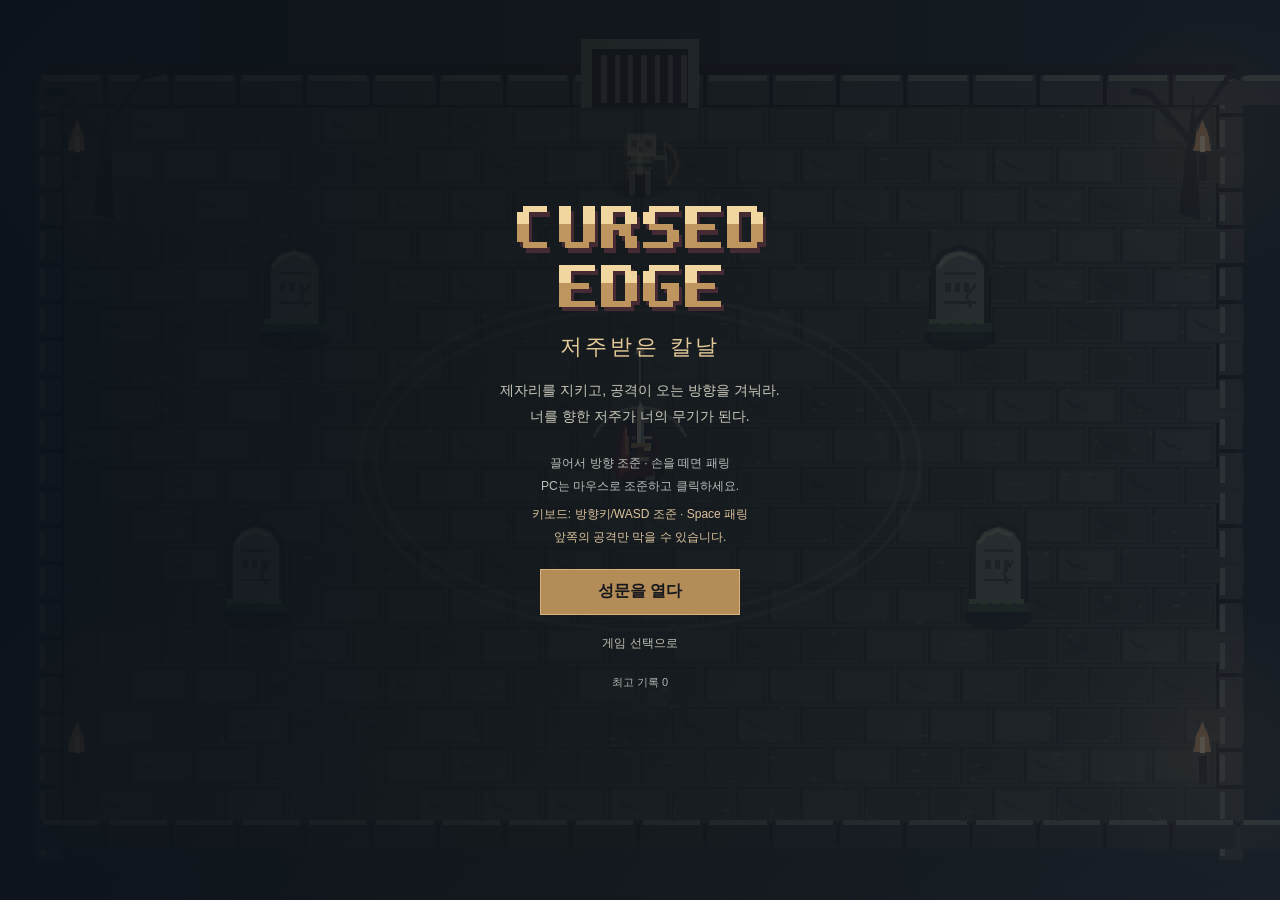
==== cursed/index.html @ 6b02eb35 "CURSED EDGE 고정 위치 조준·패링 게임과 3구역·보스 추가" ====
<!doctype html>
<html lang="ko">
<head><meta charset="utf-8"><meta name="viewport" content="width=device-width,initial-scale=1,viewport-fit=cover"><title>CURSED EDGE — 저주받은 칼날</title><link rel="stylesheet" href="style.css?v=20261105-curse"></head>
<body class="intro">
<canvas id="game" tabindex="0" aria-label="저주받은 칼날 게임 경기장">Canvas를 지원하는 브라우저에서 실행해 주세요.</canvas>
<header><div><strong id="stage">성 밖 묘지</strong><span id="wave">WAVE 1 / 3</span></div><nav aria-label="게임 설정"><button id="pause" aria-label="일시정지">일시정지</button><button id="mute" aria-pressed="false">소리 ON</button><button id="fullscreen">전체화면</button></nav></header>
<div id="boss" hidden><span>저주받은 왕</span><div><i id="bossFill"></i></div></div>
<div id="notice" role="status"></div><div id="countdown" hidden aria-live="polite"></div><div id="impact" aria-hidden="true"></div>
<footer><div class="vitals"><span>생명</span><strong id="hp">5 / 5</strong><div id="hearts" aria-hidden="true"></div></div><div class="abilities"><span id="parryStatus">패링 준비</span><div><i id="parryFill"></i></div><small id="dashStatus">검 베기 · 자동</small></div><div class="score"><span id="combo">PARRY × 0</span><strong id="score">000000</strong><small id="timer">0:00</small></div></footer>
<div id="gesturePad" hidden aria-hidden="true"><i></i></div><p id="gestureTip">조준한 방향으로 패링 · 검 베기는 자동</p>
<section id="overlay" aria-labelledby="heading"><canvas id="logo" width="240" height="76" aria-hidden="true"></canvas><h1 id="heading" class="sr-only">CURSED EDGE</h1><h2 id="subtitle">저주받은 칼날</h2><p id="description">제자리를 지키고, 공격이 오는 방향을 겨눠라.<br>너를 향한 저주가 너의 무기가 된다.</p><div id="choices" hidden></div><div id="help"><p>끌어서 방향 조준 · 손을 떼면 패링<br>PC는 마우스로 조준하고 클릭하세요.</p><p class="hint">키보드: 방향키/WASD 조준 · Space 패링<br>앞쪽의 공격만 막을 수 있습니다.</p></div><button id="start" class="primary">성문을 열다</button><button id="back">게임 선택으로</button><p id="best">최고 기록 0</p></section>
<script type="module" src="game.js?v=20261105-curse"></script>
</body></html>
---- cursed/style.css ----
*{box-sizing:border-box}html,body{margin:0;width:100%;height:100%;overflow:hidden;background:#10151a;color:#eee0c7;font-family:'Malgun Gothic',Arial,sans-serif;overscroll-behavior:none}button{font:inherit;color:inherit;background:#26272b;border:1px solid #877b69;min-height:42px;padding:9px 14px;cursor:pointer;touch-action:manipulation}button:hover{background:#45413a}button:active{background:#65523e}button:disabled{opacity:.45;cursor:default}button:focus-visible,canvas:focus-visible{outline:2px solid #f4d492;outline-offset:3px}::selection{background:#9e7845;color:#fff6dd}[hidden]{display:none!important}.sr-only{position:absolute;width:1px;height:1px;padding:0;margin:-1px;overflow:hidden;clip:rect(0,0,0,0);white-space:nowrap;border:0}
#game{position:fixed;inset:0;width:100%;height:100%;display:block;image-rendering:pixelated;touch-action:none;outline:none}header{position:fixed;top:0;left:0;right:0;z-index:2;padding:12px 18px 20px;display:flex;justify-content:space-between;align-items:start;background:linear-gradient(#10151af2,#10151a99,transparent);gap:12px;pointer-events:none}header>div{display:flex;flex-direction:column;gap:5px}header strong{font-size:17px;font-weight:600;color:#e9cf9e}#wave{font-size:11px;color:#c6bfad;letter-spacing:1px}header nav{display:flex;gap:6px;pointer-events:auto}header button{font-size:12px;min-height:36px;padding:7px 10px}footer{position:fixed;bottom:0;left:0;right:0;z-index:2;display:flex;justify-content:space-between;align-items:end;gap:20px;padding:24px 20px 14px;background:linear-gradient(transparent,#0c1016e6 45%);pointer-events:none}footer span,footer small{display:block;font-size:11px;color:#c6bfad;line-height:1.6}footer strong{display:block;font-size:23px;font-weight:600;font-variant-numeric:tabular-nums;color:#eee0b9}#hearts{display:flex;gap:4px;margin-top:5px}#hearts i{width:15px;height:5px;background:#aa5a61}#hearts i.empty{background:#48333e}.abilities{width:170px;text-align:center}.abilities>div{height:4px;background:#3a4143;margin:6px 0}.abilities i{display:block;height:100%;background:#e4c68b;width:100%}#parryStatus{color:#ead29e}#dashStatus{color:#b7c5ba}.score{text-align:right;min-width:110px}#combo{color:#dfba7e}#boss{position:fixed;z-index:2;top:80px;left:50%;transform:translateX(-50%);width:min(340px,70vw);text-align:center;font-size:12px;color:#edcfb0}#boss>div{height:6px;margin-top:8px;background:#3e2f3c}#bossFill{display:block;height:100%;background:#bf7c78;width:100%}#notice{position:fixed;z-index:2;left:50%;top:25%;transform:translateX(-50%);font-size:18px;font-weight:600;color:#f5d49a;white-space:nowrap;text-shadow:0 2px 3px #121018;pointer-events:none}#notice.perfect{font-size:25px;color:#fff1c6}#countdown{position:fixed;z-index:5;inset:0;display:grid;place-items:center;font-family:Georgia,serif;font-size:90px;color:#fae2b1;background:#11151b55;pointer-events:none}#impact{position:fixed;inset:0;z-index:1;pointer-events:none;opacity:0;background:radial-gradient(ellipse,transparent 40%,#a8394577)}
#overlay{position:fixed;inset:0;z-index:4;display:flex;flex-direction:column;justify-content:center;align-items:center;text-align:center;padding:22px;background:linear-gradient(90deg,#0c121aec,#11151ad9 45%,#151922b3);overflow:auto}#logo{display:block;width:min(360px,74vw);height:auto;image-rendering:pixelated;margin:0 0 18px}#subtitle{font-size:22px;font-weight:500;letter-spacing:3px;margin:0 0 16px;color:#e4c998}#description{font-size:14px;line-height:1.85;max-width:42ch;color:#c7c7b9;margin:0 0 16px}#help{font-size:12px;line-height:1.9;color:#b8c1bc;margin-bottom:14px}#help p{margin:6px}kbd{font:inherit;color:#e9d7ad}#help .hint{font-size:12px;color:#dbc29d}.primary{background:#b38c58;color:#15171c;border-color:#d8b27d;min-width:200px;font-weight:600;min-height:46px}.primary:hover{background:#d0a872}#back{background:transparent;border:0;color:#bfc0b3;font-size:12px;margin-top:8px}#best{font-size:11px;color:#aeb7b1;margin:10px 0}#choices{display:flex;gap:12px;margin:8px 0 18px;max-width:780px}#choices button{width:210px;padding:22px 18px;text-align:left;min-height:144px;background:#1d2428;border-color:#7f7667}#choices button:hover{background:#363c39;border-color:#d4b47b}#choices strong{display:block;font-size:16px;font-weight:500;color:#ecd3a4;margin-bottom:12px}#choices span{display:block;font-size:13px;line-height:1.8;color:#c1c8bd}.intro header,.intro footer,.intro #gesturePad{position:fixed;z-index:3;width:96px;height:96px;transform:translate(-50%,-50%);border-radius:50%;border:1px solid #d4c49a88;background:#111c2980;display:grid;place-items:center;pointer-events:none}#gesturePad i{width:42px;height:42px;border-radius:50%;background:#d6c79f66;border:1px solid #dfd3b7}#gestureTip{position:fixed;z-index:2;bottom:88px;left:50%;transform:translateX(-50%);font-size:11px;color:#d2c7ab;pointer-events:none;white-space:nowrap}.intro #gestureTip,.paused #gestureTip{display:none}
@media(max-width:600px){header{padding:10px 12px;gap:6px}header strong{font-size:14px}header nav{gap:4px}header button{font-size:11px;padding:7px;min-height:36px}#fullscreen{display:none}footer{padding:16px 13px max(12px,env(safe-area-inset-bottom));gap:10px}footer strong{font-size:20px}.score{min-width:90px}.abilities{width:105px}footer span,footer small{font-size:11px}#overlay{padding:22px 18px}#logo{width:270px;margin-bottom:18px}#subtitle{font-size:19px}#description{font-size:13px}#choices{flex-direction:column;gap:8px;width:min(360px,100%)}#choices button{min-height:0;width:100%;padding:14px 16px}#choices strong{font-size:15px;margin-bottom:5px}#choices span{font-size:12px}#pad{left:18px;bottom:110px;width:104px;height:104px}.touch-actions{right:14px;bottom:115px;gap:7px}.touch-actions button{width:54px;height:54px;font-size:12px}#slash{width:58px;height:58px}#parry{width:70px;height:70px;font-size:15px}#notice{font-size:16px}#notice.perfect{font-size:21px}#boss{top:71px;width:220px}}
@media(orientation:landscape) and (max-height:500px){header{padding:7px 12px}header strong{font-size:13px}header button{min-height:30px;font-size:11px;padding:5px 8px}#wave{font-size:10px}footer{padding:9px 16px}footer strong{font-size:19px}#hearts{margin-top:3px}#logo{width:210px;margin:0 0 8px}#subtitle{font-size:16px;margin-bottom:8px}#description{font-size:12px;margin-bottom:8px}#help{font-size:11px;margin-bottom:6px}#help p{margin:2px}.primary{min-height:38px;padding:7px 14px}#back{margin-top:2px;min-height:30px;padding:5px}#best{margin:3px}#choices{margin:4px 0 8px;gap:8px}#choices button{width:195px;min-height:105px;padding:12px}#choices strong{font-size:14px;margin-bottom:5px}#choices span{font-size:12px}#pad{bottom:77px;width:88px;height:88px;left:18px}.touch-actions{bottom:80px;right:18px}.touch-actions button{width:50px;height:50px}#parry{width:66px;height:66px}#slash{width:56px;height:56px}#boss{top:58px;width:240px}#notice{top:25%}}
@media(prefers-reduced-motion:reduce){*{scroll-behavior:auto}}

#heading:not(.sr-only){font-size:27px;font-weight:500;letter-spacing:1px;margin:0 0 18px}.intro header,.intro footer{visibility:hidden}@media(max-width:600px){#gestureTip{bottom:90px;font-size:11px}#heading:not(.sr-only){font-size:25px}}
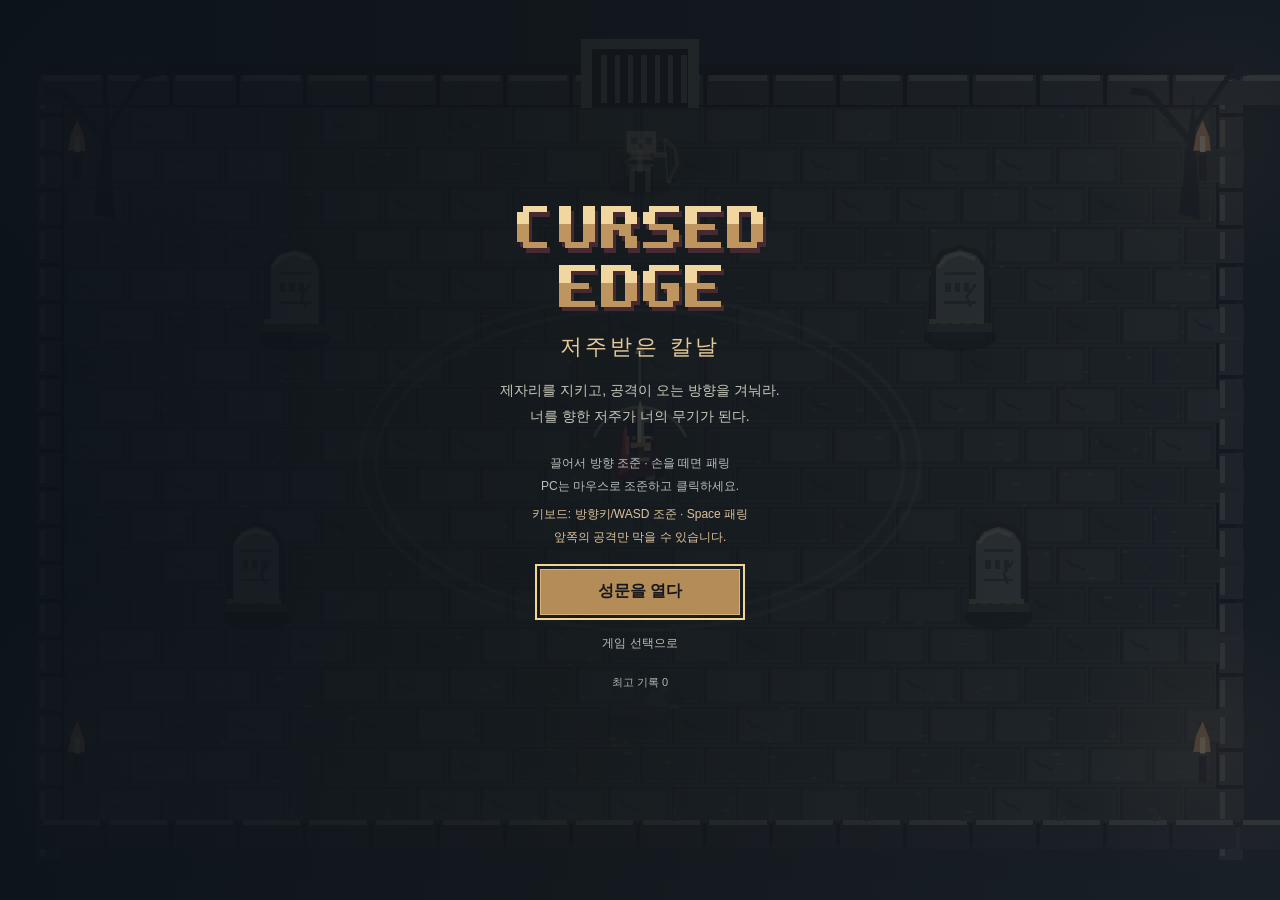
==== commit ecda2d0e: "패링 게임 회복 수집·장애물 시야·가로 화면과 터치 조준 수정" ====
--- a/cursed/index.html
+++ b/cursed/index.html
@@ -1,6 +1,6 @@
 <!doctype html>
 <html lang="ko">
-<head><meta charset="utf-8"><meta name="viewport" content="width=device-width,initial-scale=1,viewport-fit=cover"><title>CURSED EDGE — 저주받은 칼날</title><link rel="stylesheet" href="style.css?v=20261105-curse"></head>
+<head><meta charset="utf-8"><meta name="viewport" content="width=device-width,initial-scale=1,viewport-fit=cover"><title>CURSED EDGE — 저주받은 칼날</title><link rel="stylesheet" href="style.css?v=20261112-polish"></head>
 <body class="intro">
 <canvas id="game" tabindex="0" aria-label="저주받은 칼날 게임 경기장">Canvas를 지원하는 브라우저에서 실행해 주세요.</canvas>
 <header><div><strong id="stage">성 밖 묘지</strong><span id="wave">WAVE 1 / 3</span></div><nav aria-label="게임 설정"><button id="pause" aria-label="일시정지">일시정지</button><button id="mute" aria-pressed="false">소리 ON</button><button id="fullscreen">전체화면</button></nav></header>
@@ -8,6 +8,6 @@
 <div id="notice" role="status"></div><div id="countdown" hidden aria-live="polite"></div><div id="impact" aria-hidden="true"></div>
 <footer><div class="vitals"><span>생명</span><strong id="hp">5 / 5</strong><div id="hearts" aria-hidden="true"></div></div><div class="abilities"><span id="parryStatus">패링 준비</span><div><i id="parryFill"></i></div><small id="dashStatus">검 베기 · 자동</small></div><div class="score"><span id="combo">PARRY × 0</span><strong id="score">000000</strong><small id="timer">0:00</small></div></footer>
 <div id="gesturePad" hidden aria-hidden="true"><i></i></div><p id="gestureTip">조준한 방향으로 패링 · 검 베기는 자동</p>
-<section id="overlay" aria-labelledby="heading"><canvas id="logo" width="240" height="76" aria-hidden="true"></canvas><h1 id="heading" class="sr-only">CURSED EDGE</h1><h2 id="subtitle">저주받은 칼날</h2><p id="description">제자리를 지키고, 공격이 오는 방향을 겨눠라.<br>너를 향한 저주가 너의 무기가 된다.</p><div id="choices" hidden></div><div id="help"><p>끌어서 방향 조준 · 손을 떼면 패링<br>PC는 마우스로 조준하고 클릭하세요.</p><p class="hint">키보드: 방향키/WASD 조준 · Space 패링<br>앞쪽의 공격만 막을 수 있습니다.</p></div><button id="start" class="primary">성문을 열다</button><button id="back">게임 선택으로</button><p id="best">최고 기록 0</p></section>
-<script type="module" src="game.js?v=20261105-curse"></script>
+<section id="overlay" role="dialog" aria-modal="true" tabindex="-1" aria-labelledby="heading"><canvas id="logo" width="240" height="76" aria-hidden="true"></canvas><h1 id="heading" class="sr-only">CURSED EDGE</h1><h2 id="subtitle">저주받은 칼날</h2><p id="description">제자리를 지키고, 공격이 오는 방향을 겨눠라.<br>너를 향한 저주가 너의 무기가 된다.</p><div id="choices" hidden></div><div id="help"><p>끌어서 방향 조준 · 손을 떼면 패링<br>PC는 마우스로 조준하고 클릭하세요.</p><p class="hint">키보드: 방향키/WASD 조준 · Space 패링<br>앞쪽의 공격만 막을 수 있습니다.</p></div><button id="start" class="primary">성문을 열다</button><button id="back">게임 선택으로</button><p id="best">최고 기록 0</p></section>
+<script type="module" src="game.js?v=20261112-polish"></script>
 </body></html>
--- a/cursed/style.css
+++ b/cursed/style.css
@@ -1,8 +1,10 @@
 *{box-sizing:border-box}html,body{margin:0;width:100%;height:100%;overflow:hidden;background:#10151a;color:#eee0c7;font-family:'Malgun Gothic',Arial,sans-serif;overscroll-behavior:none}button{font:inherit;color:inherit;background:#26272b;border:1px solid #877b69;min-height:42px;padding:9px 14px;cursor:pointer;touch-action:manipulation}button:hover{background:#45413a}button:active{background:#65523e}button:disabled{opacity:.45;cursor:default}button:focus-visible,canvas:focus-visible{outline:2px solid #f4d492;outline-offset:3px}::selection{background:#9e7845;color:#fff6dd}[hidden]{display:none!important}.sr-only{position:absolute;width:1px;height:1px;padding:0;margin:-1px;overflow:hidden;clip:rect(0,0,0,0);white-space:nowrap;border:0}
 #game{position:fixed;inset:0;width:100%;height:100%;display:block;image-rendering:pixelated;touch-action:none;outline:none}header{position:fixed;top:0;left:0;right:0;z-index:2;padding:12px 18px 20px;display:flex;justify-content:space-between;align-items:start;background:linear-gradient(#10151af2,#10151a99,transparent);gap:12px;pointer-events:none}header>div{display:flex;flex-direction:column;gap:5px}header strong{font-size:17px;font-weight:600;color:#e9cf9e}#wave{font-size:11px;color:#c6bfad;letter-spacing:1px}header nav{display:flex;gap:6px;pointer-events:auto}header button{font-size:12px;min-height:36px;padding:7px 10px}footer{position:fixed;bottom:0;left:0;right:0;z-index:2;display:flex;justify-content:space-between;align-items:end;gap:20px;padding:24px 20px 14px;background:linear-gradient(transparent,#0c1016e6 45%);pointer-events:none}footer span,footer small{display:block;font-size:11px;color:#c6bfad;line-height:1.6}footer strong{display:block;font-size:23px;font-weight:600;font-variant-numeric:tabular-nums;color:#eee0b9}#hearts{display:flex;gap:4px;margin-top:5px}#hearts i{width:15px;height:5px;background:#aa5a61}#hearts i.empty{background:#48333e}.abilities{width:170px;text-align:center}.abilities>div{height:4px;background:#3a4143;margin:6px 0}.abilities i{display:block;height:100%;background:#e4c68b;width:100%}#parryStatus{color:#ead29e}#dashStatus{color:#b7c5ba}.score{text-align:right;min-width:110px}#combo{color:#dfba7e}#boss{position:fixed;z-index:2;top:80px;left:50%;transform:translateX(-50%);width:min(340px,70vw);text-align:center;font-size:12px;color:#edcfb0}#boss>div{height:6px;margin-top:8px;background:#3e2f3c}#bossFill{display:block;height:100%;background:#bf7c78;width:100%}#notice{position:fixed;z-index:2;left:50%;top:25%;transform:translateX(-50%);font-size:18px;font-weight:600;color:#f5d49a;white-space:nowrap;text-shadow:0 2px 3px #121018;pointer-events:none}#notice.perfect{font-size:25px;color:#fff1c6}#countdown{position:fixed;z-index:5;inset:0;display:grid;place-items:center;font-family:Georgia,serif;font-size:90px;color:#fae2b1;background:#11151b55;pointer-events:none}#impact{position:fixed;inset:0;z-index:1;pointer-events:none;opacity:0;background:radial-gradient(ellipse,transparent 40%,#a8394577)}
-#overlay{position:fixed;inset:0;z-index:4;display:flex;flex-direction:column;justify-content:center;align-items:center;text-align:center;padding:22px;background:linear-gradient(90deg,#0c121aec,#11151ad9 45%,#151922b3);overflow:auto}#logo{display:block;width:min(360px,74vw);height:auto;image-rendering:pixelated;margin:0 0 18px}#subtitle{font-size:22px;font-weight:500;letter-spacing:3px;margin:0 0 16px;color:#e4c998}#description{font-size:14px;line-height:1.85;max-width:42ch;color:#c7c7b9;margin:0 0 16px}#help{font-size:12px;line-height:1.9;color:#b8c1bc;margin-bottom:14px}#help p{margin:6px}kbd{font:inherit;color:#e9d7ad}#help .hint{font-size:12px;color:#dbc29d}.primary{background:#b38c58;color:#15171c;border-color:#d8b27d;min-width:200px;font-weight:600;min-height:46px}.primary:hover{background:#d0a872}#back{background:transparent;border:0;color:#bfc0b3;font-size:12px;margin-top:8px}#best{font-size:11px;color:#aeb7b1;margin:10px 0}#choices{display:flex;gap:12px;margin:8px 0 18px;max-width:780px}#choices button{width:210px;padding:22px 18px;text-align:left;min-height:144px;background:#1d2428;border-color:#7f7667}#choices button:hover{background:#363c39;border-color:#d4b47b}#choices strong{display:block;font-size:16px;font-weight:500;color:#ecd3a4;margin-bottom:12px}#choices span{display:block;font-size:13px;line-height:1.8;color:#c1c8bd}.intro header,.intro footer,.intro #gesturePad{position:fixed;z-index:3;width:96px;height:96px;transform:translate(-50%,-50%);border-radius:50%;border:1px solid #d4c49a88;background:#111c2980;display:grid;place-items:center;pointer-events:none}#gesturePad i{width:42px;height:42px;border-radius:50%;background:#d6c79f66;border:1px solid #dfd3b7}#gestureTip{position:fixed;z-index:2;bottom:88px;left:50%;transform:translateX(-50%);font-size:11px;color:#d2c7ab;pointer-events:none;white-space:nowrap}.intro #gestureTip,.paused #gestureTip{display:none}
-@media(max-width:600px){header{padding:10px 12px;gap:6px}header strong{font-size:14px}header nav{gap:4px}header button{font-size:11px;padding:7px;min-height:36px}#fullscreen{display:none}footer{padding:16px 13px max(12px,env(safe-area-inset-bottom));gap:10px}footer strong{font-size:20px}.score{min-width:90px}.abilities{width:105px}footer span,footer small{font-size:11px}#overlay{padding:22px 18px}#logo{width:270px;margin-bottom:18px}#subtitle{font-size:19px}#description{font-size:13px}#choices{flex-direction:column;gap:8px;width:min(360px,100%)}#choices button{min-height:0;width:100%;padding:14px 16px}#choices strong{font-size:15px;margin-bottom:5px}#choices span{font-size:12px}#pad{left:18px;bottom:110px;width:104px;height:104px}.touch-actions{right:14px;bottom:115px;gap:7px}.touch-actions button{width:54px;height:54px;font-size:12px}#slash{width:58px;height:58px}#parry{width:70px;height:70px;font-size:15px}#notice{font-size:16px}#notice.perfect{font-size:21px}#boss{top:71px;width:220px}}
-@media(orientation:landscape) and (max-height:500px){header{padding:7px 12px}header strong{font-size:13px}header button{min-height:30px;font-size:11px;padding:5px 8px}#wave{font-size:10px}footer{padding:9px 16px}footer strong{font-size:19px}#hearts{margin-top:3px}#logo{width:210px;margin:0 0 8px}#subtitle{font-size:16px;margin-bottom:8px}#description{font-size:12px;margin-bottom:8px}#help{font-size:11px;margin-bottom:6px}#help p{margin:2px}.primary{min-height:38px;padding:7px 14px}#back{margin-top:2px;min-height:30px;padding:5px}#best{margin:3px}#choices{margin:4px 0 8px;gap:8px}#choices button{width:195px;min-height:105px;padding:12px}#choices strong{font-size:14px;margin-bottom:5px}#choices span{font-size:12px}#pad{bottom:77px;width:88px;height:88px;left:18px}.touch-actions{bottom:80px;right:18px}.touch-actions button{width:50px;height:50px}#parry{width:66px;height:66px}#slash{width:56px;height:56px}#boss{top:58px;width:240px}#notice{top:25%}}
+#overlay{position:fixed;inset:0;z-index:4;display:flex;flex-direction:column;justify-content:center;align-items:center;text-align:center;padding:22px;background:linear-gradient(90deg,#0c121aec,#11151ad9 45%,#151922b3);overflow:auto}#logo{display:block;width:min(360px,74vw);height:auto;image-rendering:pixelated;margin:0 0 18px}#subtitle{font-size:22px;font-weight:500;letter-spacing:3px;margin:0 0 16px;color:#e4c998}#description{font-size:14px;line-height:1.85;max-width:42ch;color:#c7c7b9;margin:0 0 16px}#help{font-size:12px;line-height:1.9;color:#b8c1bc;margin-bottom:14px}#help p{margin:6px}kbd{font:inherit;color:#e9d7ad}#help .hint{font-size:12px;color:#dbc29d}.primary{background:#b38c58;color:#15171c;border-color:#d8b27d;min-width:200px;font-weight:600;min-height:46px}.primary:hover{background:#d0a872}#back{background:transparent;border:0;color:#bfc0b3;font-size:12px;margin-top:8px}#best{font-size:11px;color:#aeb7b1;margin:10px 0}#choices{display:flex;gap:12px;margin:8px 0 18px;max-width:780px}#choices button{width:210px;padding:22px 18px;text-align:left;min-height:144px;background:#1d2428;border-color:#7f7667}#choices button:hover{background:#363c39;border-color:#d4b47b}#choices strong{display:block;font-size:16px;font-weight:500;color:#ecd3a4;margin-bottom:12px}#choices span{display:block;font-size:13px;line-height:1.8;color:#c1c8bd}.intro header,.intro footer{visibility:hidden}#gesturePad{position:fixed;z-index:3;width:96px;height:96px;transform:translate(-50%,-50%);border-radius:50%;border:1px solid #d4c49a88;background:#111c2980;display:grid;place-items:center;pointer-events:none}#gesturePad i{width:42px;height:42px;border-radius:50%;background:#d6c79f66;border:1px solid #dfd3b7}#gestureTip{position:fixed;z-index:2;bottom:88px;left:50%;transform:translateX(-50%);font-size:11px;color:#d2c7ab;pointer-events:none;white-space:nowrap}.intro #gestureTip,.paused #gestureTip{display:none}
+@media(max-width:600px){header{padding:10px 12px;gap:6px}header strong{font-size:14px}header nav{gap:4px}header button{font-size:11px;padding:7px;min-height:36px}#fullscreen{display:none}footer{padding:16px 13px max(12px,env(safe-area-inset-bottom));gap:10px}footer strong{font-size:20px}.score{min-width:90px}.abilities{width:105px}footer span,footer small{font-size:11px}#overlay{padding:22px 18px}#logo{width:270px;margin-bottom:18px}#subtitle{font-size:19px}#description{font-size:13px}#choices{flex-direction:column;gap:8px;width:min(360px,100%)}#choices button{min-height:0;width:100%;padding:14px 16px}#choices strong{font-size:15px;margin-bottom:5px}#choices span{font-size:12px}#notice{font-size:16px}#notice.perfect{font-size:21px}#boss{top:71px;width:220px}}
+@media(orientation:landscape) and (max-height:500px){header{padding:7px 12px}header strong{font-size:13px}header button{min-height:30px;font-size:11px;padding:5px 8px}#wave{font-size:10px}footer{padding:9px 16px}footer strong{font-size:19px}#hearts{margin-top:3px}#logo{width:210px;margin:0 0 8px}#subtitle{font-size:16px;margin-bottom:8px}#description{font-size:12px;margin-bottom:8px}#help{font-size:11px;margin-bottom:6px}#help p{margin:2px}.primary{min-height:38px;padding:7px 14px}#back{margin-top:2px;min-height:30px;padding:5px}#best{margin:3px}#choices{margin:4px 0 8px;gap:8px}#choices button{width:195px;min-height:105px;padding:12px}#choices strong{font-size:14px;margin-bottom:5px}#choices span{font-size:12px}#boss{top:58px;width:240px}#notice{top:25%}}
 @media(prefers-reduced-motion:reduce){*{scroll-behavior:auto}}
 
 #heading:not(.sr-only){font-size:27px;font-weight:500;letter-spacing:1px;margin:0 0 18px}.intro header,.intro footer{visibility:hidden}@media(max-width:600px){#gestureTip{bottom:90px;font-size:11px}#heading:not(.sr-only){font-size:25px}}
+
+@media(orientation:landscape) and (max-height:360px){#overlay{justify-content:flex-start;padding:12px 20px}#logo{width:150px;margin:0 0 6px}.intro #description,#help .hint,#gestureTip{display:none}#subtitle{font-size:14px;margin-bottom:6px}#help{margin:3px 0 8px}#description{font-size:11px;line-height:1.5;margin-bottom:8px}#heading:not(.sr-only){font-size:22px;margin:4px 0 8px}#choices button{min-height:85px;padding:10px}#choices strong{font-size:13px;margin-bottom:5px}#choices span{font-size:11px}#back{padding:5px;min-height:28px}#best{margin:3px 0}}
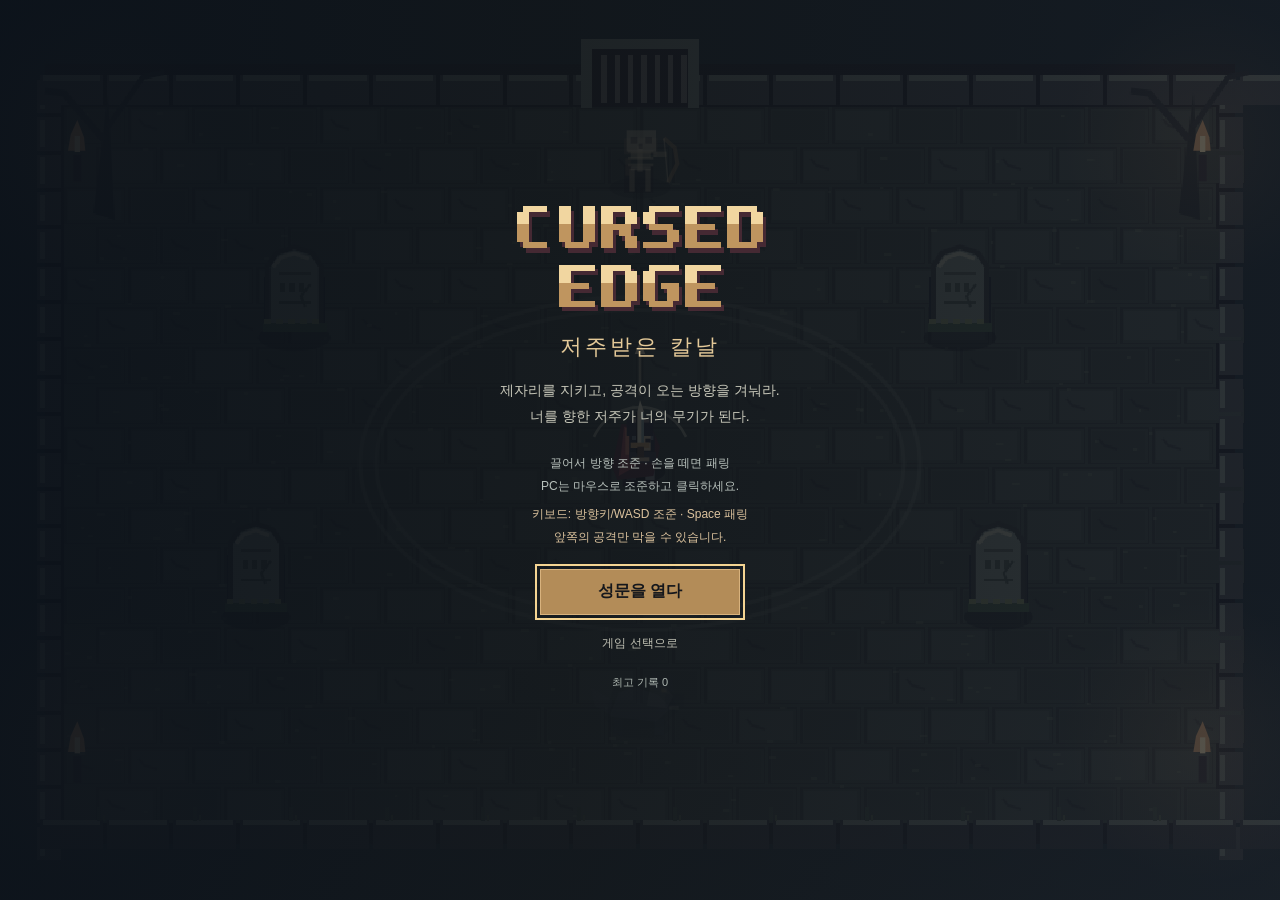
==== commit 6986cf9c: "세 게임 키보드·터치 조작과 일시정지, 이동 속도 개선" ====
--- a/cursed/index.html
+++ b/cursed/index.html
@@ -1,6 +1,6 @@
 <!doctype html>
 <html lang="ko">
-<head><meta charset="utf-8"><meta name="viewport" content="width=device-width,initial-scale=1,viewport-fit=cover"><title>CURSED EDGE — 저주받은 칼날</title><link rel="stylesheet" href="style.css?v=20261112-polish"></head>
+<head><meta charset="utf-8"><meta name="viewport" content="width=device-width,initial-scale=1,viewport-fit=cover"><title>CURSED EDGE — 저주받은 칼날</title><link rel="stylesheet" href="style.css?v=20261119-audit"></head>
 <body class="intro">
 <canvas id="game" tabindex="0" aria-label="저주받은 칼날 게임 경기장">Canvas를 지원하는 브라우저에서 실행해 주세요.</canvas>
 <header><div><strong id="stage">성 밖 묘지</strong><span id="wave">WAVE 1 / 3</span></div><nav aria-label="게임 설정"><button id="pause" aria-label="일시정지">일시정지</button><button id="mute" aria-pressed="false">소리 ON</button><button id="fullscreen">전체화면</button></nav></header>
@@ -9,5 +9,5 @@
 <footer><div class="vitals"><span>생명</span><strong id="hp">5 / 5</strong><div id="hearts" aria-hidden="true"></div></div><div class="abilities"><span id="parryStatus">패링 준비</span><div><i id="parryFill"></i></div><small id="dashStatus">검 베기 · 자동</small></div><div class="score"><span id="combo">PARRY × 0</span><strong id="score">000000</strong><small id="timer">0:00</small></div></footer>
 <div id="gesturePad" hidden aria-hidden="true"><i></i></div><p id="gestureTip">조준한 방향으로 패링 · 검 베기는 자동</p>
 <section id="overlay" role="dialog" aria-modal="true" tabindex="-1" aria-labelledby="heading"><canvas id="logo" width="240" height="76" aria-hidden="true"></canvas><h1 id="heading" class="sr-only">CURSED EDGE</h1><h2 id="subtitle">저주받은 칼날</h2><p id="description">제자리를 지키고, 공격이 오는 방향을 겨눠라.<br>너를 향한 저주가 너의 무기가 된다.</p><div id="choices" hidden></div><div id="help"><p>끌어서 방향 조준 · 손을 떼면 패링<br>PC는 마우스로 조준하고 클릭하세요.</p><p class="hint">키보드: 방향키/WASD 조준 · Space 패링<br>앞쪽의 공격만 막을 수 있습니다.</p></div><button id="start" class="primary">성문을 열다</button><button id="back">게임 선택으로</button><p id="best">최고 기록 0</p></section>
-<script type="module" src="game.js?v=20261112-polish"></script>
+<script type="module" src="game.js?v=20261119-audit"></script>
 </body></html>
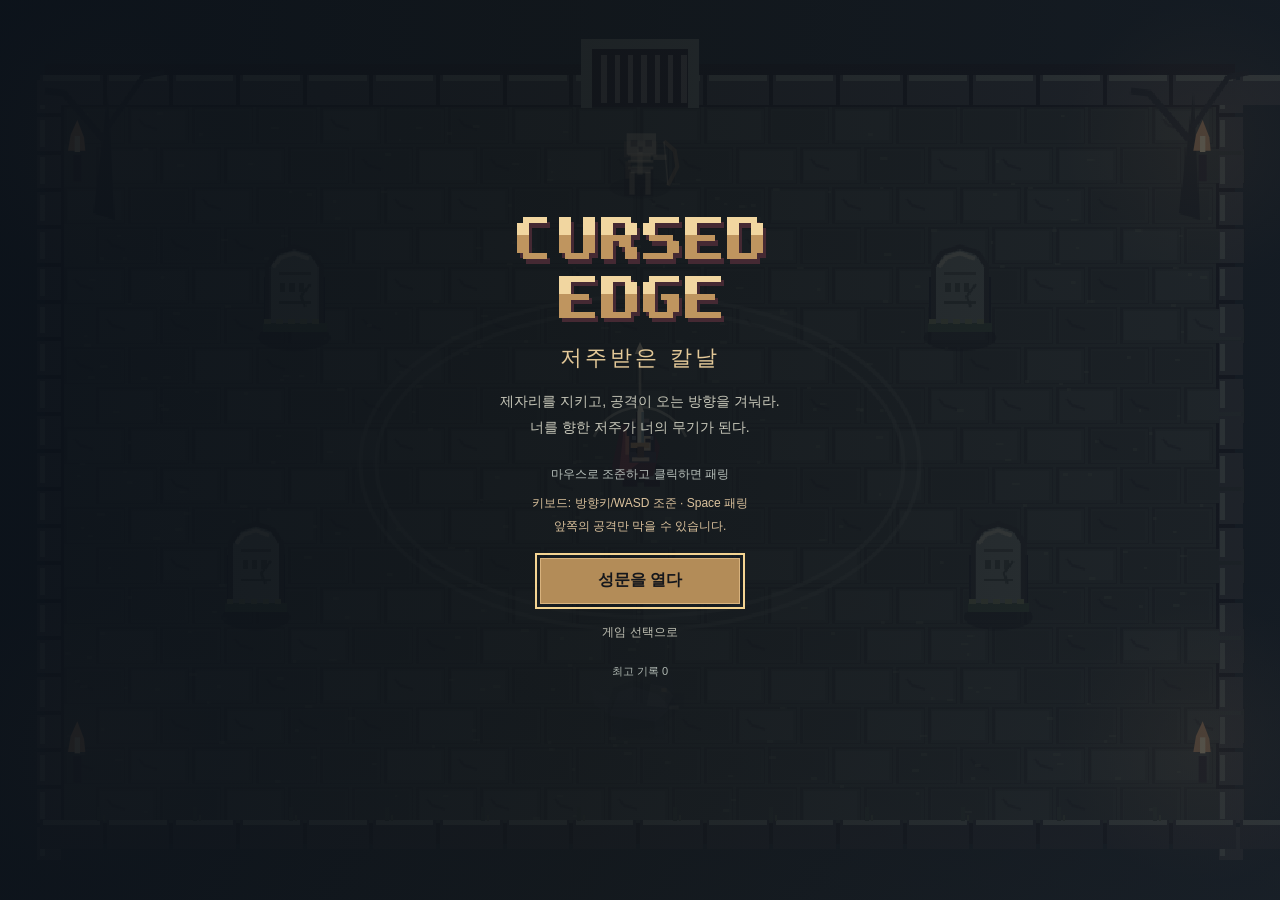
==== commit 04493ac9: "세 게임 모바일 화면과 터치 조작 개선" ====
--- a/cursed/index.html
+++ b/cursed/index.html
@@ -1,6 +1,6 @@
 <!doctype html>
 <html lang="ko">
-<head><meta charset="utf-8"><meta name="viewport" content="width=device-width,initial-scale=1,viewport-fit=cover"><title>CURSED EDGE — 저주받은 칼날</title><link rel="stylesheet" href="style.css?v=20261119-audit"></head>
+<head><meta charset="utf-8"><meta name="viewport" content="width=device-width,initial-scale=1,viewport-fit=cover"><title>CURSED EDGE — 저주받은 칼날</title><link rel="stylesheet" href="style.css?v=20261119-mobile"></head>
 <body class="intro">
 <canvas id="game" tabindex="0" aria-label="저주받은 칼날 게임 경기장">Canvas를 지원하는 브라우저에서 실행해 주세요.</canvas>
 <header><div><strong id="stage">성 밖 묘지</strong><span id="wave">WAVE 1 / 3</span></div><nav aria-label="게임 설정"><button id="pause" aria-label="일시정지">일시정지</button><button id="mute" aria-pressed="false">소리 ON</button><button id="fullscreen">전체화면</button></nav></header>
@@ -9,5 +9,5 @@
 <footer><div class="vitals"><span>생명</span><strong id="hp">5 / 5</strong><div id="hearts" aria-hidden="true"></div></div><div class="abilities"><span id="parryStatus">패링 준비</span><div><i id="parryFill"></i></div><small id="dashStatus">검 베기 · 자동</small></div><div class="score"><span id="combo">PARRY × 0</span><strong id="score">000000</strong><small id="timer">0:00</small></div></footer>
 <div id="gesturePad" hidden aria-hidden="true"><i></i></div><p id="gestureTip">조준한 방향으로 패링 · 검 베기는 자동</p>
 <section id="overlay" role="dialog" aria-modal="true" tabindex="-1" aria-labelledby="heading"><canvas id="logo" width="240" height="76" aria-hidden="true"></canvas><h1 id="heading" class="sr-only">CURSED EDGE</h1><h2 id="subtitle">저주받은 칼날</h2><p id="description">제자리를 지키고, 공격이 오는 방향을 겨눠라.<br>너를 향한 저주가 너의 무기가 된다.</p><div id="choices" hidden></div><div id="help"><p>끌어서 방향 조준 · 손을 떼면 패링<br>PC는 마우스로 조준하고 클릭하세요.</p><p class="hint">키보드: 방향키/WASD 조준 · Space 패링<br>앞쪽의 공격만 막을 수 있습니다.</p></div><button id="start" class="primary">성문을 열다</button><button id="back">게임 선택으로</button><p id="best">최고 기록 0</p></section>
-<script type="module" src="game.js?v=20261119-audit"></script>
+<script type="module" src="game.js?v=20261119-mobile"></script>
 </body></html>
--- a/cursed/style.css
+++ b/cursed/style.css
@@ -8,3 +8,36 @@
 #heading:not(.sr-only){font-size:27px;font-weight:500;letter-spacing:1px;margin:0 0 18px}.intro header,.intro footer{visibility:hidden}@media(max-width:600px){#gestureTip{bottom:90px;font-size:11px}#heading:not(.sr-only){font-size:25px}}
 
 @media(orientation:landscape) and (max-height:360px){#overlay{justify-content:flex-start;padding:12px 20px}#logo{width:150px;margin:0 0 6px}.intro #description,#help .hint,#gestureTip{display:none}#subtitle{font-size:14px;margin-bottom:6px}#help{margin:3px 0 8px}#description{font-size:11px;line-height:1.5;margin-bottom:8px}#heading:not(.sr-only){font-size:22px;margin:4px 0 8px}#choices button{min-height:85px;padding:10px}#choices strong{font-size:13px;margin-bottom:5px}#choices span{font-size:11px}#back{padding:5px;min-height:28px}#best{margin:3px 0}}
+
+/* Keep the aiming indicator visible when a swipe starts near an edge. */
+#gesturePad{
+  --pad-radius:44px;
+  left:clamp(var(--pad-radius),var(--aim-x,50%),calc(100% - var(--pad-radius)));
+  top:clamp(var(--pad-radius),var(--aim-y,50%),calc(100% - var(--pad-radius)));
+  width:calc(2 * var(--pad-radius));
+  height:calc(2 * var(--pad-radius));
+}
+#gesturePad i{width:36px;height:36px}
+.touch-mode header{
+  padding-inline:max(12px,env(safe-area-inset-left)) max(12px,env(safe-area-inset-right));
+}
+.touch-mode header button,.touch-mode #back,.touch-mode .primary{min-width:44px;min-height:44px}
+.touch-mode footer{
+  padding-left:max(12px,env(safe-area-inset-left));
+  padding-right:max(12px,env(safe-area-inset-right));
+}
+.touch-mode #gestureTip{
+  bottom:96px;
+  margin:0;
+  padding:4px 8px;
+  border:1px solid #796d56;
+  background:#151b23;
+  font-size:12px;
+}
+.touch-mode #overlay{justify-content:safe center}
+.touch-mode #overlay>*{flex-shrink:0}
+@media(orientation:landscape) and (max-height:500px){
+  .touch-mode #boss{top:60px}
+  .touch-mode #gestureTip{display:block;bottom:82px}
+  .touch-mode #fullscreen{display:none}
+}
